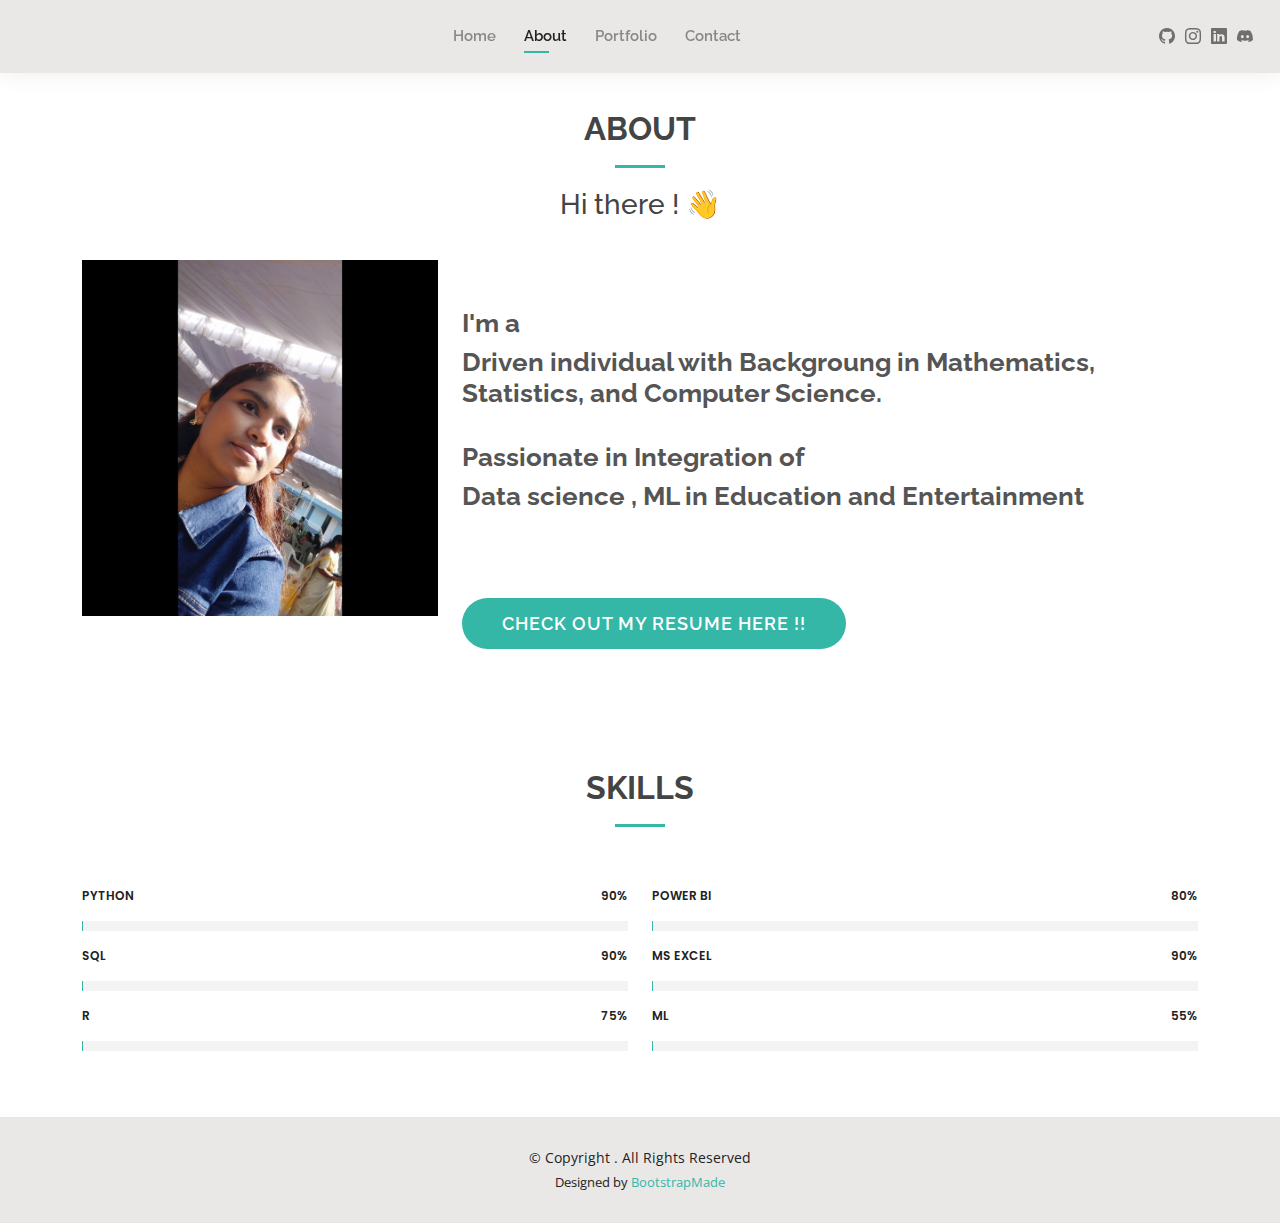
==== about.html @ e6b08208 "Initial commit" ====
<!DOCTYPE html>
<html lang="en">

<head>
  <meta charset="utf-8">
  <meta content="width=device-width, initial-scale=1.0" name="viewport">

  <title>About - Kelly Bootstrap Template</title>
  <meta content="" name="description">
  <meta content="" name="keywords">

  <!-- Favicons -->
  <link href="assets/img/favicon.png" rel="icon">
  <link href="assets/img/apple-touch-icon.png" rel="apple-touch-icon">

  <!-- Google Fonts -->
  <link href="https://fonts.googleapis.com/css?family=Open+Sans:300,300i,400,400i,600,600i,700,700i|Raleway:300,300i,400,400i,500,500i,600,600i,700,700i|Poppins:300,300i,400,400i,500,500i,600,600i,700,700i" rel="stylesheet">

  <!-- Vendor CSS Files -->
  <link href="assets/vendor/aos/aos.css" rel="stylesheet">
  <link href="assets/vendor/bootstrap/css/bootstrap.min.css" rel="stylesheet">
  <link href="assets/vendor/bootstrap-icons/bootstrap-icons.css" rel="stylesheet">
  <link href="assets/vendor/boxicons/css/boxicons.min.css" rel="stylesheet">
  <link href="assets/vendor/glightbox/css/glightbox.min.css" rel="stylesheet">
  <link href="assets/vendor/swiper/swiper-bundle.min.css" rel="stylesheet">

  <!-- Template Main CSS File -->
  <link href="assets/css/style.css" rel="stylesheet">

  <!-- =======================================================
  * Template Name: Kelly
  * Template URL: https://bootstrapmade.com/kelly-free-bootstrap-cv-resume-html-template/
  * Updated: Mar 17 2024 with Bootstrap v5.3.3
  * Author: BootstrapMade.com
  * License: https://bootstrapmade.com/license/
  ======================================================== -->
</head>

<body>

  <!-- ======= Header ======= -->
  <header id="header" class="fixed-top">
    <div class="container-fluid d-flex justify-content-between align-items-center">

      <h1 class="logo me-auto me-lg-0"><a href="index.html"></a></h1>
      <!-- Uncomment below if you prefer to use an image logo -->
      <!-- <a href="index.html" class="logo"><img src="assets/img/logo.png" alt="" class="img-fluid"></a>-->

      <nav id="navbar" class="navbar order-last order-lg-0">
        <ul>
          <li><a href="index.html">Home</a></li>
          <li><a class="active" href="about.html">About</a></li>
          <li><a href="services1.html">Portfolio</a></li>
          <li><a href="contact.html">Contact</a></li>
        </ul>
        <i class="bi bi-list mobile-nav-toggle"></i>
      </nav><!-- .navbar -->

      <div class="header-social-links">
        <a href="https://github.com/Sylvia-1216" class="github"><i class="bi bi-github"></i></a>
        <a href="https://www.instagram.com/sylvia_niveditha1216?igsh=cWxpcjByNGNyY3p0" class="instagram"><i class="bi bi-instagram"></i></a>
        <a href="https://www.linkedin.com/in/sylvia-niveditha-670b5a245/" class="linkedin"><i class="bi bi-linkedin"></i></i></a>
        <a href="" class="discord"><i class="bi bi-discord"></i></i></a>

      </div>

    </div>

  </header><!-- End Header -->

  <main id="main">

    <!-- ======= About Section ======= -->
    <section id="about" class="about">
      <div class="container" data-aos="fade-up">

        <div class="section-title">
          <h2>About</h2>
          <h3> Hi there ! 👋</h3>
        </div>

        <div class="row">
          <div class="col-lg-4">
            <img src="assets\img\WhatsApp Image 2024-07-26 at 01.01.54.jpeg" class="img-fluid" alt="">
          </div>
          <div class="col-lg-8 pt-4 pt-lg-0 content">
            <br>
            <br>
            <h3> I'm a </h3>
            <h3>Driven individual with Backgroung in Mathematics, Statistics, and Computer Science.</h3><br>
            <h3>Passionate in Integration of </h3>
            <h3>Data science , ML in Education and Entertainment</h3>
            <br>
            <br>
            <a href="https://drive.google.com/file/d/1Ti7ODXtL2rS0hvTYbLYCbzErsHCJDNIB/view?usp=sharing" class="btn-about">Check out my Resume here !!</a>
          </div>
        </div>

      </div>
    </section><!-- End About Section -->

    <!-- ======= Skills Section ======= -->
    <section id="skills" class="skills">
      <div class="container" data-aos="fade-up">

        <div class="section-title">
          <h2>Skills</h2>
        </div>

        <div class="row skills-content">

          <div class="col-lg-6">

            <div class="progress">
              <span class="skill">Python <i class="val">90%</i></span>
              <div class="progress-bar-wrap">
                <div class="progress-bar" role="progressbar" aria-valuenow="90" aria-valuemin="0" aria-valuemax="90"></div>
              </div>
            </div>

            <div class="progress">
              <span class="skill">SQL <i class="val">90%</i></span>
              <div class="progress-bar-wrap">
                <div class="progress-bar" role="progressbar" aria-valuenow="90" aria-valuemin="0" aria-valuemax="100"></div>
              </div>
            </div>

            <div class="progress">
              <span class="skill">R <i class="val">75%</i></span>
              <div class="progress-bar-wrap">
                <div class="progress-bar" role="progressbar" aria-valuenow="75" aria-valuemin="0" aria-valuemax="100"></div>
              </div>
            </div>

          </div>

          <div class="col-lg-6">

            <div class="progress">
              <span class="skill">Power BI <i class="val">80%</i></span>
              <div class="progress-bar-wrap">
                <div class="progress-bar" role="progressbar" aria-valuenow="80" aria-valuemin="0" aria-valuemax="100"></div>
              </div>
            </div>

            <div class="progress">
              <span class="skill">MS Excel <i class="val">90%</i></span>
              <div class="progress-bar-wrap">
                <div class="progress-bar" role="progressbar" aria-valuenow="90" aria-valuemin="0" aria-valuemax="100"></div>
              </div>
            </div>

            <div class="progress">
              <span class="skill">ML <i class="val">55%</i></span>
              <div class="progress-bar-wrap">
                <div class="progress-bar" role="progressbar" aria-valuenow="55" aria-valuemin="0" aria-valuemax="100"></div>
              </div>
            </div>

          </div>

        </div>

      </div>
    </section><!-- End Skills Section -->

  </main><!-- End #main -->

  <!-- ======= Footer ======= -->
  <footer id="footer">
    <div class="container">
      <div class="copyright">
        &copy; Copyright <strong><span></span></strong>. All Rights Reserved
      </div>
      <div class="credits">
        <!-- All the links in the footer should remain intact. -->
        <!-- You can delete the links only if you purchased the pro version. -->
        <!-- Licensing information: https://bootstrapmade.com/license/ -->
        <!-- Purchase the pro version with working PHP/AJAX contact form: https://bootstrapmade.com/kelly-free-bootstrap-cv-resume-html-template/ -->
        Designed by <a href="https://bootstrapmade.com/">BootstrapMade</a>
      </div>
    </div>
  </footer><!-- End  Footer -->

  <div id="preloader"></div>
  <a href="#" class="back-to-top d-flex align-items-center justify-content-center"><i class="bi bi-arrow-up-short"></i></a>

  <!-- Vendor JS Files -->
  <script src="assets/vendor/purecounter/purecounter_vanilla.js"></script>
  <script src="assets/vendor/aos/aos.js"></script>
  <script src="assets/vendor/bootstrap/js/bootstrap.bundle.min.js"></script>
  <script src="assets/vendor/glightbox/js/glightbox.min.js"></script>
  <script src="assets/vendor/isotope-layout/isotope.pkgd.min.js"></script>
  <script src="assets/vendor/swiper/swiper-bundle.min.js"></script>
  <script src="assets/vendor/waypoints/noframework.waypoints.js"></script>
  <script src="assets/vendor/php-email-form/validate.js"></script>

  <!-- Template Main JS File -->
  <script src="assets/js/main.js"></script>

</body>

</html>
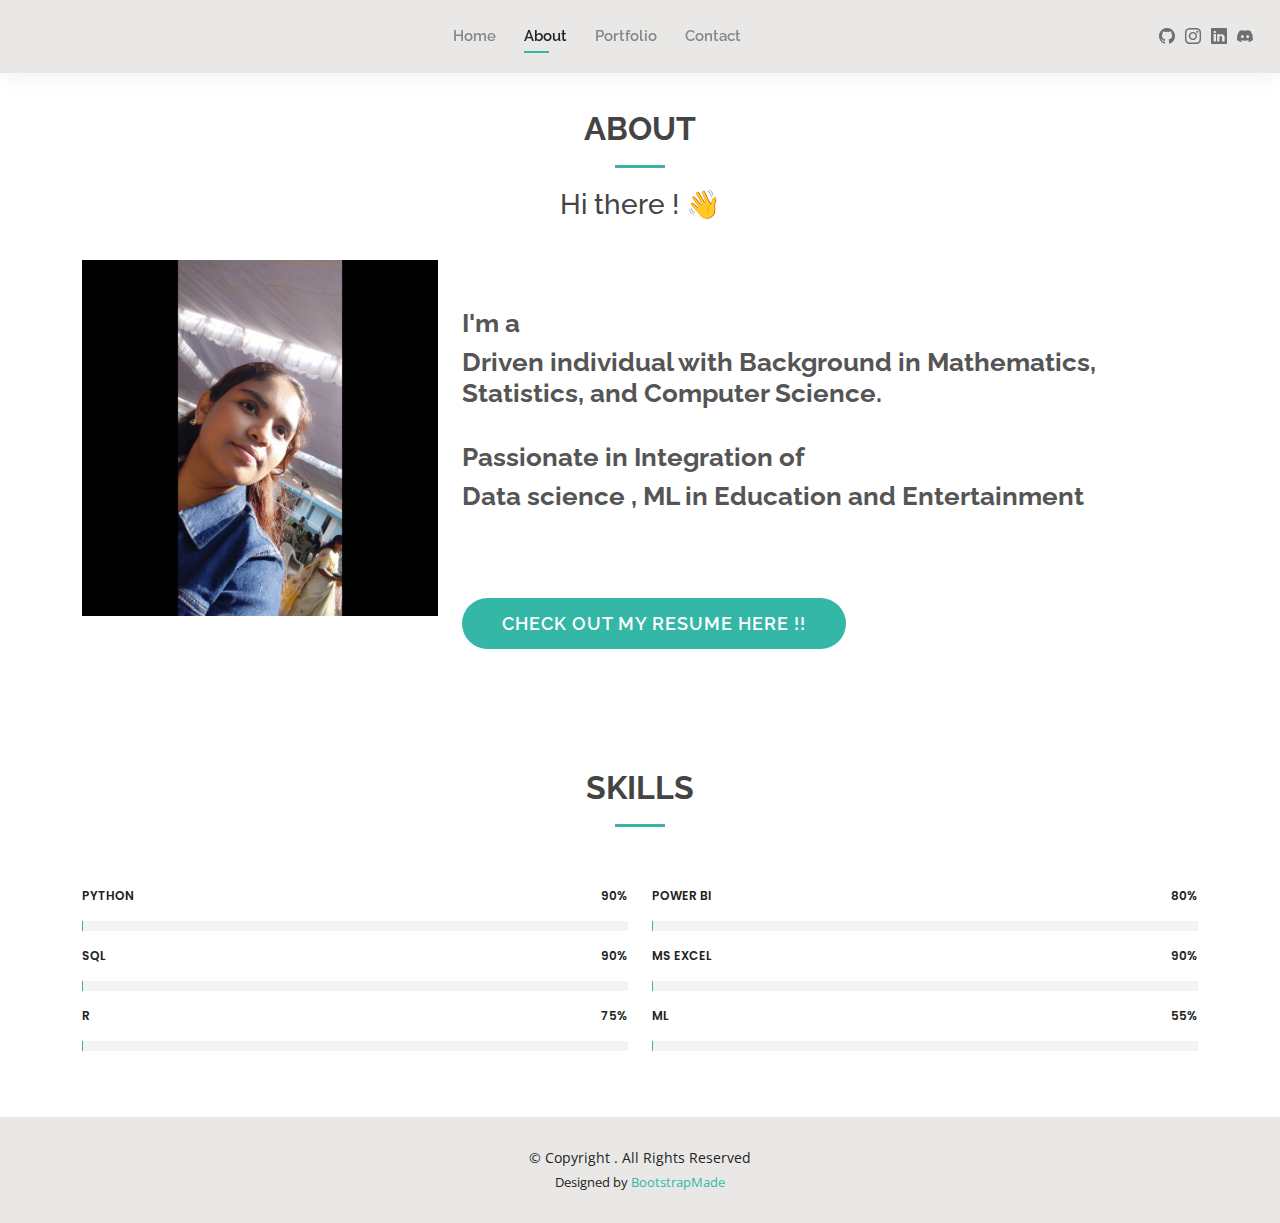
==== commit 458b7e51: "Update about.html" ====
--- a/about.html
+++ b/about.html
@@ -87,7 +87,7 @@
             <br>
             <br>
             <h3> I'm a </h3>
-            <h3>Driven individual with Backgroung in Mathematics, Statistics, and Computer Science.</h3><br>
+            <h3>Driven individual with Background in Mathematics, Statistics, and Computer Science.</h3><br>
             <h3>Passionate in Integration of </h3>
             <h3>Data science , ML in Education and Entertainment</h3>
             <br>
@@ -200,4 +200,4 @@
 
 </body>
 
-</html>+</html>
